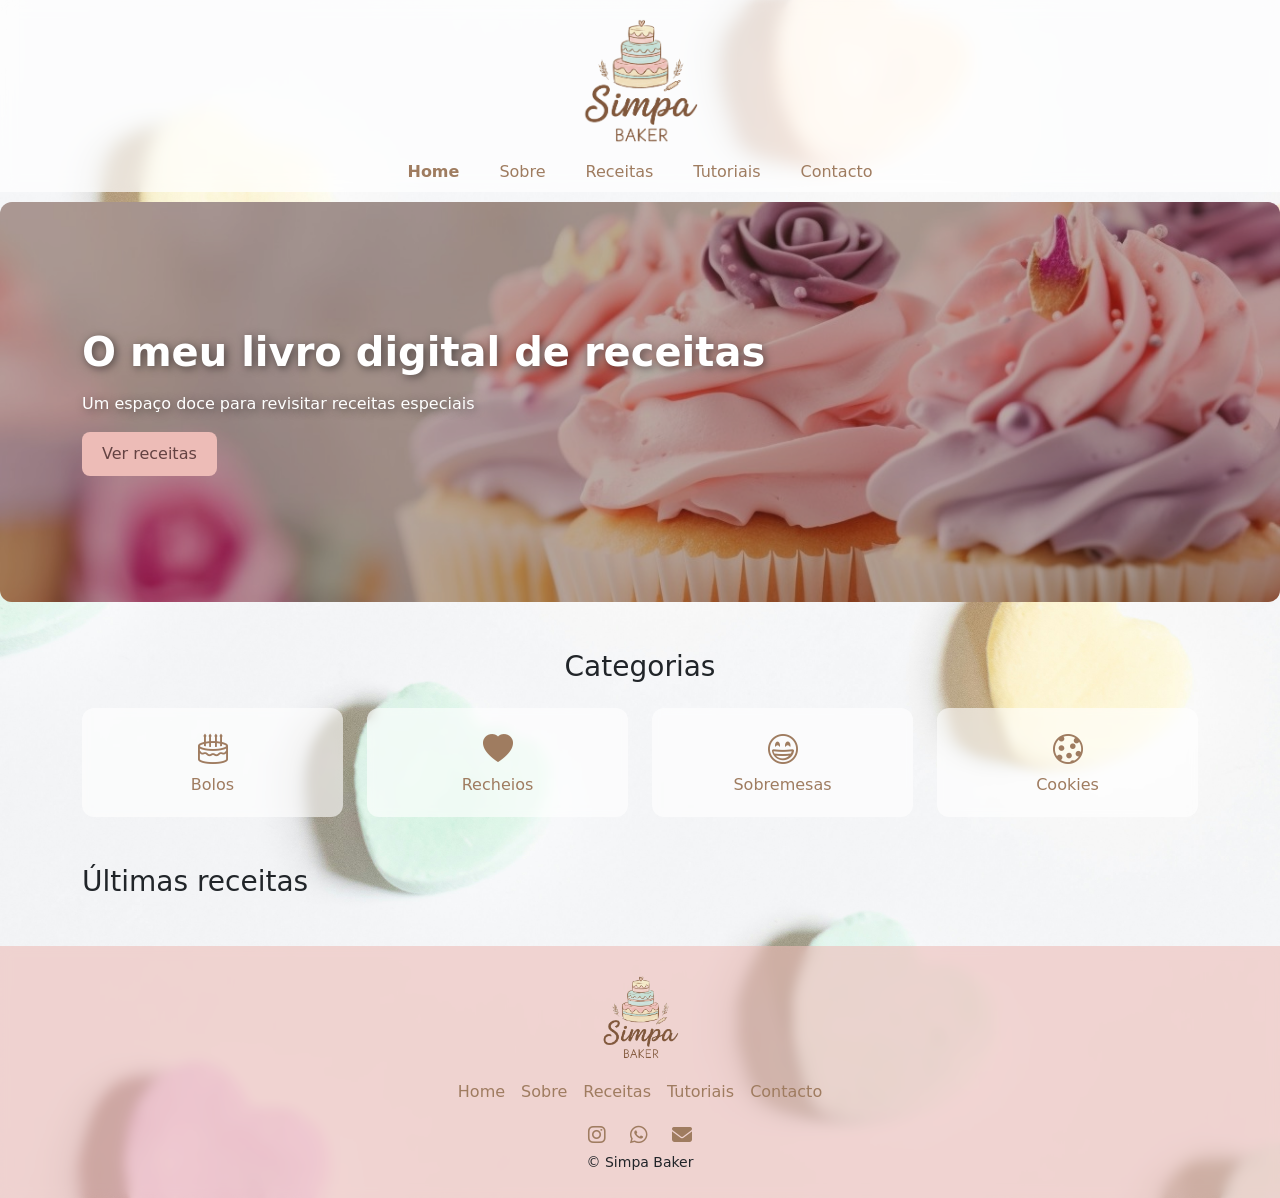
==== Pages/index.html @ 30cced15 "html e css das paginas index, sobre e receitas" ====
<!doctype html>
<html lang="en">

<head>
    <meta charset="UTF-8" />
    <meta name="viewport" content="width=device-width, initial-scale=1.0" />
    <title>Simpa Baker</title>

    <!-- FAVICON -->
    <link rel="icon" type="image/x-icon" href="../Assets/Imagens/Icones/favicon.png">

    <!-- BOOTSTRAP -->
    <link href="https://cdn.jsdelivr.net/npm/bootstrap@5.3.8/dist/css/bootstrap.min.css" rel="stylesheet"
        integrity="sha384-sRIl4kxILFvY47J16cr9ZwB07vP4J8+LH7qKQnuqkuIAvNWLzeN8tE5YBujZqJLB" crossorigin="anonymous">

    <!-- FONT AWESOME -->
    <link rel="stylesheet" href="https://cdnjs.cloudflare.com/ajax/libs/font-awesome/6.5.0/css/all.min.css">


    <!-- GOOGLE FONTS -->

    <!-- BOOTSTRAP ICONS -->
    <link href="https://cdn.jsdelivr.net/npm/bootstrap-icons@1.11.3/font/bootstrap-icons.css" rel="stylesheet">

    <!-- MEU CSS -->
    <link rel="stylesheet" href="../Assets/CSS/style.css">

</head>

<body class="d-flex flex-column min-vh-100">
    <header class="text-center">
        <div class="container text-center">

            <!-- Logo com espaçamento em cima e em baixo / Limitador de tamanho-->
            <a href="index.html">
                <img class="img-fluid" style="max-width: 150px;" src="../Assets/Imagens/Icones/logo_simpa.png"
                    alt="Simpa Baker logo">
            </a>

            <!-- NAVBAR -->
            <nav class="navbar navbar-expand-lg" data-bs-theme="light">
                <div class="container">

                    <button class="navbar-toggler" type="button" data-bs-toggle="collapse" data-bs-target="#menu">
                        <span class="navbar-toggler-icon"></span>
                    </button>

                    <div class="collapse navbar-collapse justify-content-center" id="menu">

                        <ul class="navbar-nav gap-4">

                            <li class="nav-item">
                                <a class="nav-link active" href="index.html">Home</a>
                            </li>
                            <li class="nav-item">
                                <a class="nav-link" href="sobre_nos.html">Sobre</a>
                            </li>
                            <li class="nav-item">
                                <a class="nav-link" href="receitas.html">Receitas</a>
                            </li>
                            <li class="nav-item">
                                <a class="nav-link" href="videos.html">Tutoriais</a>
                            </li>
                            <li class="nav-item">
                                <a class="nav-link" href="contactos.html">Contacto</a>
                            </li>

                        </ul>
                    </div>

                </div>
            </nav>
        </div>
    </header>

    <main>
        <!-- IMAGEM CENTRAL COM BOTÃO -->
        <div class="hero d-flex align-items-center text-white">
            <div class="container text-start">
                <h1 class="fw-bold">O meu livro digital de receitas</h1>
                <p>
                <p>Um espaço doce para revisitar receitas especiais</p>
                </p>
                <a href="receitas.html" class="btn btn-custom">Ver receitas</a>
            </div>
        </div>

        <!-- SECÇÃO CATEGORIAS -->
        <div class="container text-center my-5">
            <h3 class="mb-4">Categorias</h3>

            <div class="row justify-content-center g-4">

                <div class="col-6 col-md-3">
                    <div class="categoria">
                        <i class="bi bi-cake2"></i>
                        <p>Bolos</p>
                    </div>
                </div>

                <div class="col-6 col-md-3">
                    <div class="categoria">
                        <i class="bi bi-heart-fill"></i>
                        <p>Recheios</p>
                    </div>
                </div>

                <div class="col-6 col-md-3">
                    <div class="categoria">
                        <i class="bi bi-emoji-grin"></i>
                        <p>Sobremesas</p>
                    </div>
                </div>

                <div class="col-6 col-md-3">
                    <div class="categoria">
                        <i class="bi bi-cookie"></i>
                        <p>Cookies</p>
                    </div>
                </div>

            </div>
        </div>

        <!-- SECÇÃO ÚLTIMAS RECEITAS -->
        <div class="container my-5">
            <h3 class="mb-4">Últimas receitas</h3>

            <div id="homeReceitas" class="row g-4">
                <!-- JS preenche -->
            </div>
        </div>


    </main>

    <footer class="footer mt-auto py-4">
        <div class="container text-center">


            <!-- LOGO -->
            <img src="../Assets/Imagens/Icones/logo_simpa.png" alt="Simpa Baker logo" style="max-width: 100px;">

            <!-- lINKS -->
            <div class="d-flex justify-content-center gap-3 mb-2">
                <a href="index.html" class="footer-link">Home</a>
                <a href="sobre_nos.html" class="footer-link">Sobre</a>
                <a href="receitas.html" class="footer-link">Receitas</a>
                <a href="videos.html" class="footer-link">Tutoriais</a>
                <a href="contactos.html" class="footer-link">Contacto</a>
            </div>

            <div class="d-flex justify-content-center gap-4 mt-3">
                <a href="https://instagram.com/simpa.baker" target="_blank" class="footer-icon"><i
                        class="fa-brands fa-instagram"></i></a>
                <a href="https://wa.me/351937646633" target="_blank" class="footer-icon"><i
                        class="fa-brands fa-whatsapp"></i></a>
                <a href="mailto:jessica_amorim@hotmail.com" class="footer-icon"><i class="fa-solid fa-envelope"></i></a>
            </div>

            <!-- COPYRIGHT -->
            <div class="col-12 col-md-12">
                <small>&copy; Simpa Baker</small>
            </div>

        </div>
    </footer>

    <!-- BOOTSTRAP JS -->
    <script src="https://cdn.jsdelivr.net/npm/bootstrap@5.3.8/dist/js/bootstrap.bundle.min.js"
        integrity="sha384-FKyoEForCGlyvwx9Hj09JcYn3nv7wiPVlz7YYwJrWVcXK/BmnVDxM+D2scQbITxI"
        crossorigin="anonymous"></script>

    <!-- MEU JS -->
    <script src="../Assets/JS/main.js"></script>
</body>

</html>
---- Assets/CSS/style.css ----
/* ===== GLOBAL ===== */

:root {
  --rosa: rgb(237, 188, 183);
  --verde: #c5dfd6;
  --creme: #f5efe0;
  --marrom: #9f7c60;
}

html {
  overflow-y: scroll;
}

body {
  background-image: url("../Imagens/background/fundo_coracoes.jpg");
  background-size: cover; /* cobre toda a tela */
  background-position: center; /* centraliza */
  background-repeat: no-repeat; /* não repete */
  background-attachment: fixed; /* efeito bonito */
  overflow-y: scroll;
}

header {
  padding-top: 10px;
  padding-bottom: 0;

  position: sticky;
  top: 0;
  z-index: 1000;

  background-color: rgba(255, 255, 255, 0.7);
  backdrop-filter: blur(8px);

  transition: all 0.3s ease;
}

header img {
  height: 80px;
  object-fit: contain;
}

.navbar {
  background-color: transparent;
  padding-top: 0 !important;
  padding-bottom: 0 !important;
}

.navbar .nav-link {
  color: var(--marrom);
  transition: 0.3s;
}

.navbar .nav-link:hover {
  color: #7a5a40; /* um tom mais escuro */
}

.navbar .nav-link.active {
  color: var(--marrom);
  font-weight: 600;
}

.btn-custom {
  background-color: var(--rosa);
  border: none;
  color: rgb(100, 67, 67);
  font-weight: 500;
  padding: 10px 20px;
  border-radius: 8px;
}

.btn-custom:hover {
  background-color: var(--marrom);
}

main {
  margin-top: 10px;
}

/* Banner principal grande */
.hero {
  color: #fff8f5;
  height: 400px;
  background-image: url("../Imagens/Cards/cupcakes.jpg");
  background-size: cover;
  background-position: center;
  position: relative;
  border-radius: 12px;
  overflow: hidden;
}

.hero h1,
.hero p {
  text-shadow: 2px 2px 8px rgba(0, 0, 0, 0.5);
}

/* camada escura para melhorar leitura */
.hero::before {
  content: "";
  position: absolute;
  inset: 0;
  background: rgba(80, 50, 30, 0.4);
}

/* garante que o texto fique por cima */
.hero .container {
  position: relative;
  z-index: 2;
}


/* ===== INDEX ===== */

.categoria {
  padding: 20px;
  border-radius: 12px;
  background-color: rgba(255, 255, 255, 0.6);
  backdrop-filter: blur(5px);
  transition: 0.3s;
}

.categoria i {
  font-size: 30px;
  color: var(--marrom);
  margin-bottom: 10px;
}

.categoria p {
  margin: 0;
  color: var(--marrom);
  font-weight: 500;
}

.categoria:hover {
  transform: translateY(-5px);
  background-color: rgba(255, 255, 255, 0.8);
}

.footer {
  background-color: rgba(237, 188, 183, 0.6);
  backdrop-filter: blur(6px);
}

.footer img {
  margin-bottom: 15px;
}

.footer-link {
  text-decoration: none;
  color: var(--marrom);
  font-weight: 500;
}

.footer-link:hover {
  color: var(--marrom);
}

.footer-icon {
  color: var(--marrom);
  font-size: 20px;
  transition: 0.3s;
}

.footer-icon:hover {
  color: #000;
  transform: scale(1.2);
}

/* ===== SOBRE ===== */

/* HERO */

.sobre-hero {
  display: grid;
  grid-template-columns: 1fr 1fr;
  gap: 4rem;
  align-items: center;
  max-width: 1100px;
  margin: 4rem auto;
  padding: 0 2rem;
}

.sobre-hero img {
  width: 100%;
  border-radius: 20px 60px 20px 60px;
  object-fit: cover;
  height: 480px;
}

.sobre-texto h1 {
  font-size: 2.5rem;
  margin-bottom: 1.5rem;
}

.sobre-texto h1 em {
  color: var(--rosa);
}

.sobre-texto p {
  color: var(--marrom);
  line-height: 1.7;
  margin-bottom: 1rem;
}

/* BOTÃO */
.btn-simpa {
  background-color: var(--marrom);
  color: white;
  border: none;
  padding: 10px 25px;
  border-radius: 30px;
  transition: 0.3s;
}

.btn-simpa:hover {
  background-color: #7a5a40;
  transform: translateY(-2px);
}

/* VALORES */
.valores {
  background-color: var(--creme);
  padding: 5rem 2rem;
  text-align: center;
}

.valores-grid {
  display: grid;
  grid-template-columns: repeat(3, 1fr);
  gap: 2rem;
  max-width: 900px;
  margin: 3rem auto 0;
}

.valor-card {
  background: white;
  border-radius: 20px;
  padding: 2rem;
  transition: 0.3s;
}

.valor-card:hover {
  transform: translateY(-5px);
}

.valor-icon {
  width: 60px;
  height: 60px;
  background-color: var(--rosa);
  border-radius: 50%;
  display: flex;
  align-items: center;
  justify-content: center;
  margin: 0 auto 1rem;
  color: var(--marrom);
}

/* RESPONSIVO */
@media (max-width: 768px) {
  .sobre-hero {
    grid-template-columns: 1fr;
    margin-top: 40px;
    background-color: rgba(255, 255, 255, 0.6);
    border-radius: 12px;
    padding: 2rem;
  }

  .valores-grid {
    grid-template-columns: 1fr;
  }
}

.divider {
  width: 60px;
  height: 3px;
  background-color: var(--rosa);
  margin: 10px auto 30px;
}

/*  NÚMEROS  */

.numeros {
  background-color: rgba(197, 223, 214, 0.6);
  padding: 4rem 2rem;
  text-align: center;
  margin-top: 4rem;
}

.numeros-grid {
  display: grid;
  grid-template-columns: repeat(4, 1fr);
  max-width: 900px;
  margin: 0 auto;
  gap: 2rem;
}

.numero-item h3 {
  font-size: 2.5rem;
  color: var(--marrom);
  margin-bottom: 0.3rem;
}

.numero-item p {
  font-size: 0.9rem;
  color: var(--marrom);
}

/*  EQUIPA  */

.equipa {
  text-align: center;
  padding: 4rem 0;
}

.equipa-grid {
  display: grid;
  grid-template-columns: repeat(2, 200px);
  justify-content: center;
  gap: 2rem;
  margin-top: 2rem;
}

.membro img {
  width: 140px;
  height: 140px;
  border-radius: 50%;
  object-fit: cover;
  border: 4px solid var(--rosa);
  margin-bottom: 1rem;
}

.membro h3 {
  font-size: 1.1rem;
  margin-bottom: 0.3rem;
}

.membro span {
  font-size: 0.85rem;
  color: var(--marrom);
}


/*  ==== RECEITAS =====  */

/*  PESQUISA  */

.form-control {
  border: 1px solid rgba(159, 124, 96, 0.25);
  border-radius: 8px;
  background-color: rgba(255, 255, 255, 0.8);
}

.form-control:hover {
  border: 1px solid var(--rosa);
}

.form-control:focus {
  border: 1px solid var(--rosa);
  box-shadow: 0 0 0 0.2rem rgba(237, 188, 183, 0.3);
}

/*  CARDS  */

.card {
  border: none;
  border-radius: 12px;
  overflow: hidden;
  transition: 0.3s;
}

.card img {
  height: 200px;
  object-fit: cover;
}

.card-body {
  background-color: rgba(255, 255, 255, 0.7);
  backdrop-filter: blur(5px);
}

.card-title {
  color: var(--marrom);
}

.card-text {
  color: var(--marrom);
  font-size: 0.9rem;
}

.card:hover {
  transform: translateY(-5px) scale(1.02);
  box-shadow: 0 10px 20px rgba(237, 188, 183, 0.25);
  transition: 0.3s;
}
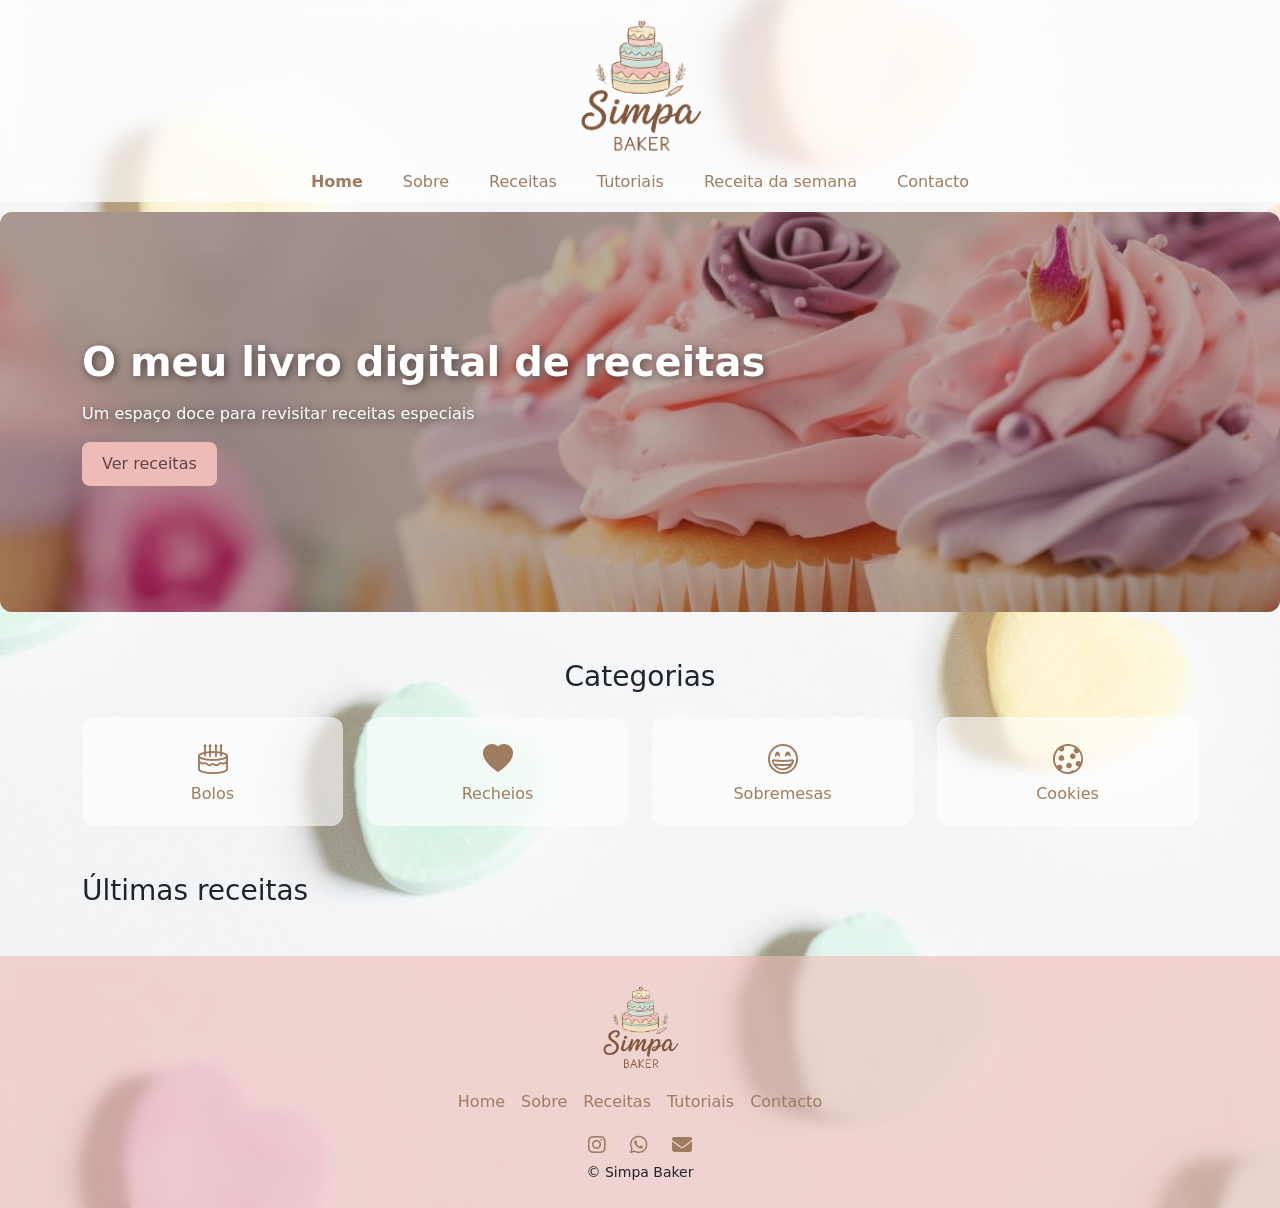
==== commit 52bcff32: "pagina receita da semana" ====
--- a/Pages/index.html
+++ b/Pages/index.html
@@ -33,7 +33,7 @@
 
             <!-- Logo com espaçamento em cima e em baixo / Limitador de tamanho-->
             <a href="index.html">
-                <img class="img-fluid" style="max-width: 150px;" src="../Assets/Imagens/Icones/logo_simpa.png"
+                <img class="img-fluid" style="max-width: 160px;" src="../Assets/Imagens/Icones/logo_simpa.png"
                     alt="Simpa Baker logo">
             </a>
 
@@ -62,8 +62,12 @@
                                 <a class="nav-link" href="videos.html">Tutoriais</a>
                             </li>
                             <li class="nav-item">
+                                <a class="nav-link" href="receita-da-semana.html">Receita da semana</a>
+                            </li>
+                            <li class="nav-item">
                                 <a class="nav-link" href="contactos.html">Contacto</a>
                             </li>
+                            
 
                         </ul>
                     </div>
--- a/Assets/CSS/style.css
+++ b/Assets/CSS/style.css
@@ -16,7 +16,7 @@
   background-size: cover; /* cobre toda a tela */
   background-position: center; /* centraliza */
   background-repeat: no-repeat; /* não repete */
-  background-attachment: fixed; /* efeito bonito */
+  background-attachment: fixed; 
   overflow-y: scroll;
 }
 
@@ -389,5 +389,44 @@
 .card:hover {
   transform: translateY(-5px) scale(1.02);
   box-shadow: 0 10px 20px rgba(237, 188, 183, 0.25);
-  transition: 0.3s;
+}
+
+/*  BOTÕES  */
+
+.btn-simpa {
+  background-color: var(--rosa);
+  color: white;
+  border: none;
+  padding: 10px 25px;
+  border-radius: 30px;
+  transition: 0.3s;
+  text-decoration: none;
+}
+
+.btn-simpa:hover {
+  background-color: var(--marrom);
+  transform: translateY(-3px);
+  box-shadow: 0 8px 15px rgba(237, 188, 183, 0.3);
+}
+
+/* ==== RECEITA DA SEMANA ==== */
+
+/*  HERO  */
+
+.hero-receita {
+  background: url("../Imagens/Cards/cupcakes.jpg") center/cover no-repeat;
+  min-height: 300px;
+  position: relative;
+}
+
+.hero-receita::before {
+  content: "";
+  position: absolute;
+  inset: 0;
+  background: rgba(159, 124, 96, 0.6); /* teu marrom */
+}
+
+.hero-receita .container {
+  position: relative;
+  z-index: 1;
 }
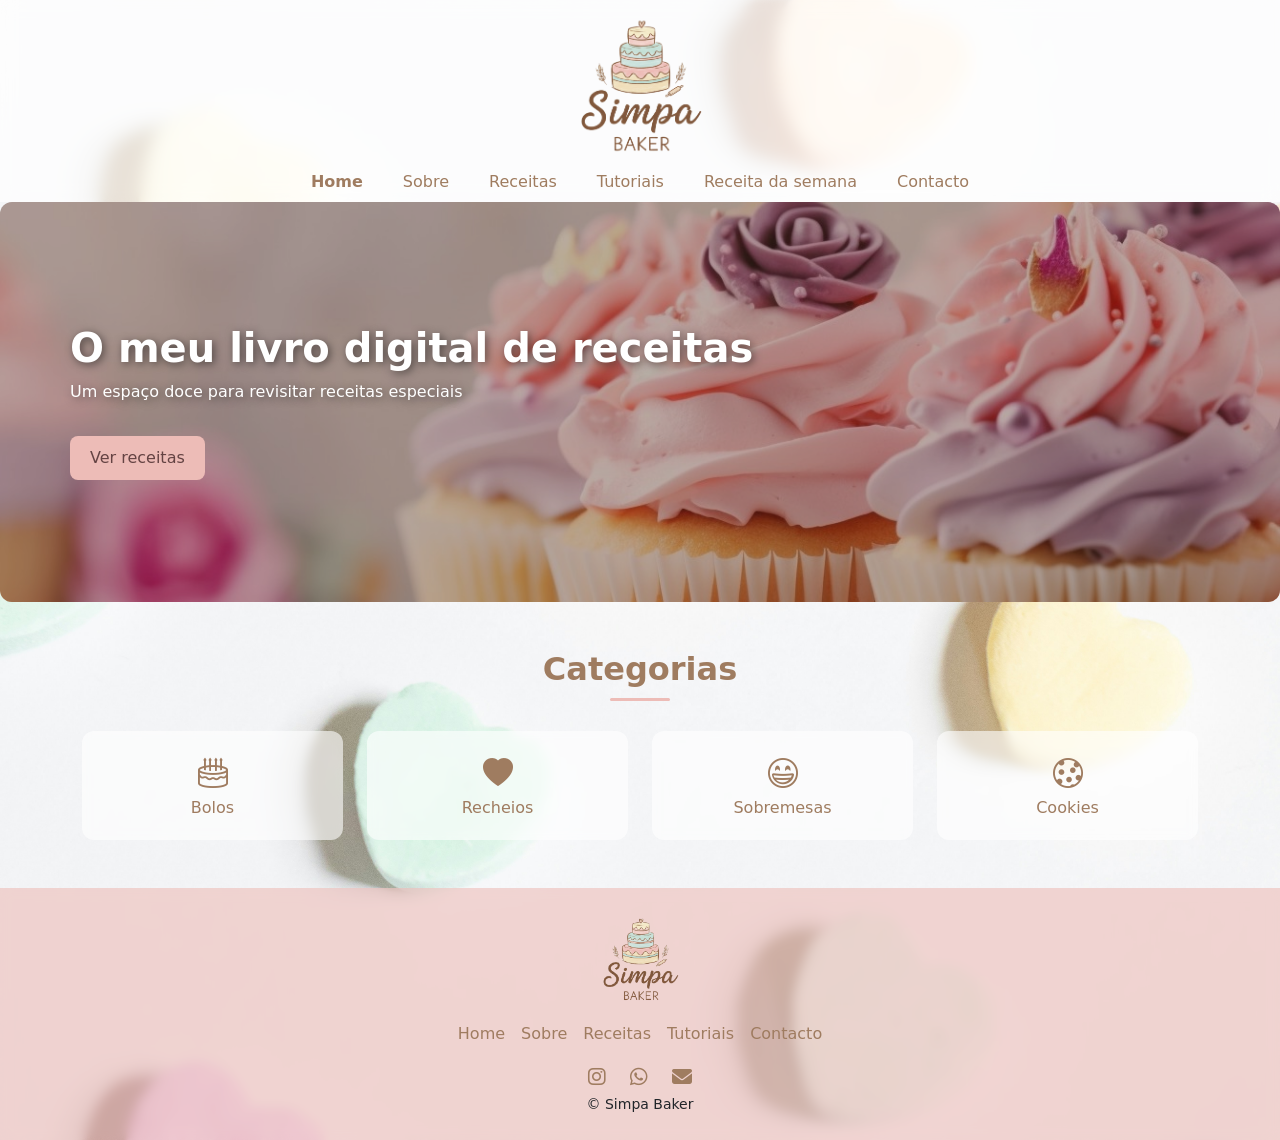
==== commit 9d877afa: "pagina contactos, funcoes JS e uniformizacao de estilizacao das paginas" ====
--- a/Pages/index.html
+++ b/Pages/index.html
@@ -6,32 +6,30 @@
     <meta name="viewport" content="width=device-width, initial-scale=1.0" />
     <title>Simpa Baker</title>
 
-    <!-- FAVICON -->
+    <!-- Favicon -->
     <link rel="icon" type="image/x-icon" href="../Assets/Imagens/Icones/favicon.png">
 
-    <!-- BOOTSTRAP -->
+    <!-- Bootstrap CSS -->
     <link href="https://cdn.jsdelivr.net/npm/bootstrap@5.3.8/dist/css/bootstrap.min.css" rel="stylesheet"
         integrity="sha384-sRIl4kxILFvY47J16cr9ZwB07vP4J8+LH7qKQnuqkuIAvNWLzeN8tE5YBujZqJLB" crossorigin="anonymous">
 
-    <!-- FONT AWESOME -->
+    <!-- Font Awesone - Ícones -->
     <link rel="stylesheet" href="https://cdnjs.cloudflare.com/ajax/libs/font-awesome/6.5.0/css/all.min.css">
 
-
-    <!-- GOOGLE FONTS -->
-
-    <!-- BOOTSTRAP ICONS -->
+    <!-- Botstrap Ícones -->
     <link href="https://cdn.jsdelivr.net/npm/bootstrap-icons@1.11.3/font/bootstrap-icons.css" rel="stylesheet">
 
-    <!-- MEU CSS -->
+    <!-- Meu CSS -->
     <link rel="stylesheet" href="../Assets/CSS/style.css">
 
 </head>
 
 <body class="d-flex flex-column min-vh-100">
+
+    <!-- HEADER -->
     <header class="text-center">
-        <div class="container text-center">
 
-            <!-- Logo com espaçamento em cima e em baixo / Limitador de tamanho-->
+            <!-- Logo -->
             <a href="index.html">
                 <img class="img-fluid" style="max-width: 160px;" src="../Assets/Imagens/Icones/logo_simpa.png"
                     alt="Simpa Baker logo">
@@ -40,15 +38,16 @@
             <!-- NAVBAR -->
             <nav class="navbar navbar-expand-lg" data-bs-theme="light">
                 <div class="container">
-
+                    <!-- Botao mobile -->
                     <button class="navbar-toggler" type="button" data-bs-toggle="collapse" data-bs-target="#menu">
                         <span class="navbar-toggler-icon"></span>
                     </button>
-
+                    <!-- Menu -->
                     <div class="collapse navbar-collapse justify-content-center" id="menu">
 
                         <ul class="navbar-nav gap-4">
 
+                            <!-- Links -->
                             <li class="nav-item">
                                 <a class="nav-link active" href="index.html">Home</a>
                             </li>
@@ -67,41 +66,45 @@
                             <li class="nav-item">
                                 <a class="nav-link" href="contactos.html">Contacto</a>
                             </li>
-                            
 
                         </ul>
                     </div>
 
                 </div>
             </nav>
-        </div>
     </header>
 
+    <!-- MAIN -->
     <main>
-        <!-- IMAGEM CENTRAL COM BOTÃO -->
+        <!-- HERO -->
         <div class="hero d-flex align-items-center text-white">
             <div class="container text-start">
+                <!-- Título principal -->
                 <h1 class="fw-bold">O meu livro digital de receitas</h1>
-                <p>
+                <!-- Texto -->
                 <p>Um espaço doce para revisitar receitas especiais</p>
-                </p>
-                <a href="receitas.html" class="btn btn-custom">Ver receitas</a>
+                <!-- Botao -->
+                <a href="receitas.html" class="btn btn-custom mt-3">Ver receitas</a>
             </div>
         </div>
 
-        <!-- SECÇÃO CATEGORIAS -->
+        <!-- CATEGORIAS -->
         <div class="container text-center my-5">
-            <h3 class="mb-4">Categorias</h3>
 
+            <!-- Titulo da secçao -->
+            <h2 class="section-title">Categorias</h2>
+            <div class="section-divider"></div>
+            <!-- Grid -->
             <div class="row justify-content-center g-4">
 
+                <!-- Categoria -->
                 <div class="col-6 col-md-3">
                     <div class="categoria">
                         <i class="bi bi-cake2"></i>
                         <p>Bolos</p>
                     </div>
                 </div>
-
+                <!-- Repeticao -->
                 <div class="col-6 col-md-3">
                     <div class="categoria">
                         <i class="bi bi-heart-fill"></i>
@@ -126,26 +129,16 @@
             </div>
         </div>
 
-        <!-- SECÇÃO ÚLTIMAS RECEITAS -->
-        <div class="container my-5">
-            <h3 class="mb-4">Últimas receitas</h3>
-
-            <div id="homeReceitas" class="row g-4">
-                <!-- JS preenche -->
-            </div>
-        </div>
-
-
     </main>
-
+    <!-- FOOTER -->
     <footer class="footer mt-auto py-4">
         <div class="container text-center">
 
 
-            <!-- LOGO -->
+            <!-- Logo -->
             <img src="../Assets/Imagens/Icones/logo_simpa.png" alt="Simpa Baker logo" style="max-width: 100px;">
 
-            <!-- lINKS -->
+            <!-- Links -->
             <div class="d-flex justify-content-center gap-3 mb-2">
                 <a href="index.html" class="footer-link">Home</a>
                 <a href="sobre_nos.html" class="footer-link">Sobre</a>
@@ -154,6 +147,7 @@
                 <a href="contactos.html" class="footer-link">Contacto</a>
             </div>
 
+            <!-- Redes Sociais -->
             <div class="d-flex justify-content-center gap-4 mt-3">
                 <a href="https://instagram.com/simpa.baker" target="_blank" class="footer-icon"><i
                         class="fa-brands fa-instagram"></i></a>
@@ -161,21 +155,19 @@
                         class="fa-brands fa-whatsapp"></i></a>
                 <a href="mailto:jessica_amorim@hotmail.com" class="footer-icon"><i class="fa-solid fa-envelope"></i></a>
             </div>
-
-            <!-- COPYRIGHT -->
-            <div class="col-12 col-md-12">
+            <!-- Copyright -->
                 <small>&copy; Simpa Baker</small>
             </div>
 
         </div>
     </footer>
 
-    <!-- BOOTSTRAP JS -->
+    <!-- Bootstrap JS -->
     <script src="https://cdn.jsdelivr.net/npm/bootstrap@5.3.8/dist/js/bootstrap.bundle.min.js"
         integrity="sha384-FKyoEForCGlyvwx9Hj09JcYn3nv7wiPVlz7YYwJrWVcXK/BmnVDxM+D2scQbITxI"
         crossorigin="anonymous"></script>
 
-    <!-- MEU JS -->
+    <!-- Meu JS -->
     <script src="../Assets/JS/main.js"></script>
 </body>
 
--- a/Assets/CSS/style.css
+++ b/Assets/CSS/style.css
@@ -16,16 +16,13 @@
   background-size: cover; /* cobre toda a tela */
   background-position: center; /* centraliza */
   background-repeat: no-repeat; /* não repete */
-  background-attachment: fixed; 
+  background-attachment: fixed;
   overflow-y: scroll;
 }
 
 header {
   padding-top: 10px;
   padding-bottom: 0;
-
-  position: sticky;
-  top: 0;
   z-index: 1000;
 
   background-color: rgba(255, 255, 255, 0.7);
@@ -72,15 +69,11 @@
   background-color: var(--marrom);
 }
 
-main {
-  margin-top: 10px;
-}
-
 /* Banner principal grande */
 .hero {
   color: #fff8f5;
   height: 400px;
-  background-image: url("../Imagens/Cards/cupcakes.jpg");
+  background-image: url("../Imagens/Hero/cupcakes.jpg");
   background-size: cover;
   background-position: center;
   position: relative;
@@ -104,14 +97,15 @@
 /* garante que o texto fique por cima */
 .hero .container {
   position: relative;
+  padding: 40px 0;
   z-index: 2;
 }
-
 
 /* ===== INDEX ===== */
 
 .categoria {
   padding: 20px;
+  cursor: pointer;
   border-radius: 12px;
   background-color: rgba(255, 255, 255, 0.6);
   backdrop-filter: blur(5px);
@@ -133,6 +127,21 @@
 .categoria:hover {
   transform: translateY(-5px);
   background-color: rgba(255, 255, 255, 0.8);
+}
+
+.section-title {
+  color: var(--marrom);
+  font-weight: 600;
+  text-align: center;
+  margin-bottom: 0.5rem;
+}
+
+.section-divider {
+  width: 60px;
+  height: 3px;
+  background-color: var(--rosa);
+  margin: 10px auto 30px;
+  border-radius: 10px;
 }
 
 .footer {
@@ -338,7 +347,6 @@
   color: var(--marrom);
 }
 
-
 /*  ==== RECEITAS =====  */
 
 /*  PESQUISA  */
@@ -429,4 +437,421 @@
 .hero-receita .container {
   position: relative;
   z-index: 1;
+}
+
+/* ====== VÍDEOS / TUTORIAIS ====== */
+
+/* ── HERO ── */
+.page-hero {
+  background-color: rgba(255, 255, 255, 0.4);
+  backdrop-filter: blur(5px);
+  text-align: center;
+  padding: 40px 20px;
+}
+
+.page-hero h1 {
+  color: var(--marrom);
+}
+.divider {
+  width: 60px;
+  height: 2px;
+  background-color: #d4919e;
+  margin: 0.8rem auto 0.5rem;
+}
+.page-hero p {
+  margin-top: 10px;
+  color: #7a5c52;
+  font-weight: 300;
+}
+
+/* ── FILTROS ── */
+.filtros-wrapper {
+  display: flex;
+  flex-wrap: wrap;
+  justify-content: center;
+  gap: 0.6rem;
+  padding: 2rem 1rem 1rem;
+}
+.filtro-btn {
+  padding: 0.45rem 1.3rem;
+  border-radius: 50px;
+  border: 1.5px solid #c49080;
+  background: transparent;
+  color: #8b5a4a;
+  font-size: 0.88rem;
+  cursor: pointer;
+  transition: all 0.2s;
+}
+.filtro-btn:hover,
+.filtro-btn.ativo {
+  background-color: #8b5a4a;
+  color: white;
+  border-color: #8b5a4a;
+}
+
+/* ── SECÇÃO DE CATEGORIA ── */
+.categoria-titulo {
+  color: #8b5a4a;
+  font-size: 1.5rem;
+  margin-bottom: 0.3rem;
+}
+.categoria-linha {
+  width: 40px;
+  height: 2px;
+  background-color: #f2c4ce;
+  margin-bottom: 1.5rem;
+}
+.categoria-section {
+  display: block;
+}
+.categoria-section.escondido {
+  display: none;
+}
+
+/* ── CARD DE VÍDEO ── */
+.video-card {
+  background: white;
+  border-radius: 16px;
+  overflow: hidden;
+  box-shadow: 0 4px 18px rgba(139, 90, 74, 0.1);
+  transition:
+    transform 0.22s,
+    box-shadow 0.22s;
+  cursor: pointer;
+  border: none;
+}
+.video-card:hover {
+  transform: translateY(-5px);
+  box-shadow: 0 10px 28px rgba(139, 90, 74, 0.18);
+}
+
+/* miniatura */
+.video-thumb {
+  position: relative;
+  overflow: hidden;
+  height: 190px;
+}
+.video-thumb img {
+  width: 100%;
+  height: 100%;
+  object-fit: cover;
+  transition: transform 0.32s;
+}
+.video-card:hover .video-thumb img {
+  transform: scale(1.06);
+}
+
+/* overlay com play */
+.thumb-overlay {
+  position: absolute;
+  inset: 0;
+  background: rgba(74, 50, 40, 0.22);
+  display: flex;
+  align-items: center;
+  justify-content: center;
+  opacity: 0;
+  transition: opacity 0.22s;
+}
+.video-card:hover .thumb-overlay {
+  opacity: 1;
+}
+.play-circle {
+  width: 54px;
+  height: 54px;
+  background: white;
+  border-radius: 50%;
+  display: flex;
+  align-items: center;
+  justify-content: center;
+  font-size: 1.3rem;
+  color: #8b5a4a;
+}
+
+/* badge duração */
+.duracao {
+  position: absolute;
+  bottom: 8px;
+  right: 10px;
+  background: rgba(0, 0, 0, 0.62);
+  color: white;
+  font-size: 0.72rem;
+  padding: 0.15rem 0.55rem;
+  border-radius: 6px;
+}
+
+/* badge nível */
+.nivel-badge {
+  font-size: 0.72rem;
+  font-weight: 700;
+  letter-spacing: 0.08em;
+  text-transform: uppercase;
+  color: #d4919e;
+}
+
+.video-card .card-title {
+  color: #8b5a4a;
+  font-size: 1rem;
+}
+.video-card .card-text {
+  color: #7a5c52;
+  font-size: 0.85rem;
+  font-weight: 300;
+}
+
+/* ── MODAL ── */
+.modal-content {
+  border-radius: 16px;
+  overflow: hidden;
+  border: none;
+}
+.modal-header {
+  border-bottom: none;
+  padding-bottom: 0;
+}
+.modal-title {
+  color: #8b5a4a;
+  font-size: 1.1rem;
+}
+.modal-body {
+  padding: 1rem 1.5rem 1.5rem;
+}
+
+.video-container {
+  position: relative;
+  padding-bottom: 56.25%; /* 16:9 */
+  height: 0;
+  background: #1a1a1a;
+  border-radius: 10px;
+  overflow: hidden;
+}
+.video-container iframe,
+.video-container video {
+  position: absolute;
+  top: 0;
+  left: 0;
+  width: 100%;
+  height: 100%;
+  border: none;
+}
+
+/* placeholder quando não há vídeo ainda */
+.video-placeholder {
+  position: absolute;
+  inset: 0;
+  display: flex;
+  flex-direction: column;
+  align-items: center;
+  justify-content: center;
+  color: #aaa;
+  gap: 0.8rem;
+}
+.video-placeholder i {
+  font-size: 3rem;
+  color: #f2c4ce;
+}
+.video-placeholder p {
+  font-size: 0.9rem;
+  margin: 0;
+}
+
+/* info abaixo do vídeo */
+.modal-meta {
+  display: flex;
+  flex-wrap: wrap;
+  gap: 1rem;
+  margin-top: 1rem;
+  font-size: 0.82rem;
+  color: #c49080;
+}
+.modal-meta span {
+  display: flex;
+  align-items: center;
+  gap: 0.35rem;
+}
+
+/* ====== CONTACTOS ====== */
+
+/* ── FORMULÁRIO ── */
+
+.titulo-formulario {
+  color: var(--marrom);
+  font-family: Georgia, serif;
+}
+
+.texto-formulario {
+  color: #7a5c52;
+  font-size: 0.88rem;
+  font-weight: 300;
+}
+
+.form-card {
+  background: white;
+  border-radius: 20px;
+  padding: 2.5rem;
+  box-shadow: 0 6px 30px rgba(139, 90, 74, 0.1);
+}
+
+.form-card label {
+  font-size: 0.8rem;
+  font-weight: 700;
+  color: #8b5a4a;
+  letter-spacing: 0.06em;
+  text-transform: uppercase;
+  margin-bottom: 0.3rem;
+}
+
+.form-card .form-control,
+.form-card .form-select {
+  border: 1.5px solid #e8ddd9;
+  border-radius: 10px;
+  font-size: 0.93rem;
+  color: #4a3228;
+  padding: 0.65rem 1rem;
+  background-color: #fdfbf8;
+  transition:
+    border-color 0.2s,
+    box-shadow 0.2s;
+}
+
+.form-card .form-control:focus,
+.form-card .form-select:focus {
+  border-color: #c49080;
+  box-shadow: 0 0 0 3px rgba(196, 144, 128, 0.15);
+  outline: none;
+}
+
+.form-card textarea {
+  height: 140px;
+  resize: none;
+}
+
+/* assunto pills */
+.assunto-group {
+  display: flex;
+  flex-wrap: wrap;
+  gap: 0.5rem;
+}
+
+.assunto-group input[type="radio"] {
+  display: none;
+}
+
+.assunto-group label {
+  padding: 0.4rem 1.1rem;
+  border-radius: 50px;
+  border: 1.5px solid #c49080;
+  color: #8b5a4a;
+  font-size: 0.82rem;
+  font-weight: 600;
+  letter-spacing: 0.04em;
+  text-transform: uppercase;
+  cursor: pointer;
+  transition: all 0.18s;
+  margin: 0;
+}
+
+.assunto-group input[type="radio"]:checked + label {
+  background-color: #8b5a4a;
+  color: white;
+  border-color: #8b5a4a;
+}
+
+.assunto-group label:hover {
+  background-color: #f5ede6;
+}
+
+/* botão enviar */
+.btn-enviar {
+  background-color: #8b5a4a;
+  color: white;
+  border: none;
+  border-radius: 50px;
+  padding: 0.85rem 2.5rem;
+  font-size: 0.95rem;
+  font-weight: 700;
+  letter-spacing: 0.05em;
+  transition: all 0.25s;
+  width: 100%;
+}
+.btn-enviar:hover {
+  background-color: #c49080;
+  transform: translateY(-2px);
+  color: white;
+}
+
+/* ── MENSAGEM DE SUCESSO ── */
+#sucesso {
+  display: none;
+  text-align: center;
+  padding: 3rem 2rem;
+}
+.sucesso-icon {
+  width: 80px;
+  height: 80px;
+  background-color: #a8cfc4;
+  border-radius: 50%;
+  display: flex;
+  align-items: center;
+  justify-content: center;
+  margin: 0 auto 1.5rem;
+  font-size: 2.2rem;
+  color: white;
+}
+#sucesso h3 {
+  color: #8b5a4a;
+}
+#sucesso p {
+  color: #7a5c52;
+  font-weight: 300;
+}
+
+/* ── REDES SOCIAIS ── */
+.social-btn {
+  width: 44px;
+  height: 44px;
+  border-radius: 50%;
+  border: 1.5px solid #c49080;
+  display: flex;
+  align-items: center;
+  justify-content: center;
+  color: #8b5a4a;
+  font-size: 1.1rem;
+  text-decoration: none;
+  transition: all 0.2s;
+}
+.social-btn:hover {
+  background-color: #8b5a4a;
+  color: white;
+  border-color: #8b5a4a;
+  transform: translateY(-2px);
+}
+
+.info-card a {
+  color: #8b5a4a;
+  text-decoration: none;
+  font-weight: 400;
+  opacity: 0.85;
+  transition: all 0.2s ease;
+}
+
+.info-card h5 {
+  color: #8b5a4a;
+  font-weight: 600;
+}
+
+.info-card p {
+  color: #8b5a4a;
+  font-weight: 300;
+  margin-top: 5px;
+}
+
+.info-icon i {
+  color: #8b5a4a;
+  font-size: 1.3rem;
+  transition: all 0.2s ease;
+}
+
+.titulo-secao {
+  color: var(--marrom);
+  font-family: Georgia, serif;
 }
